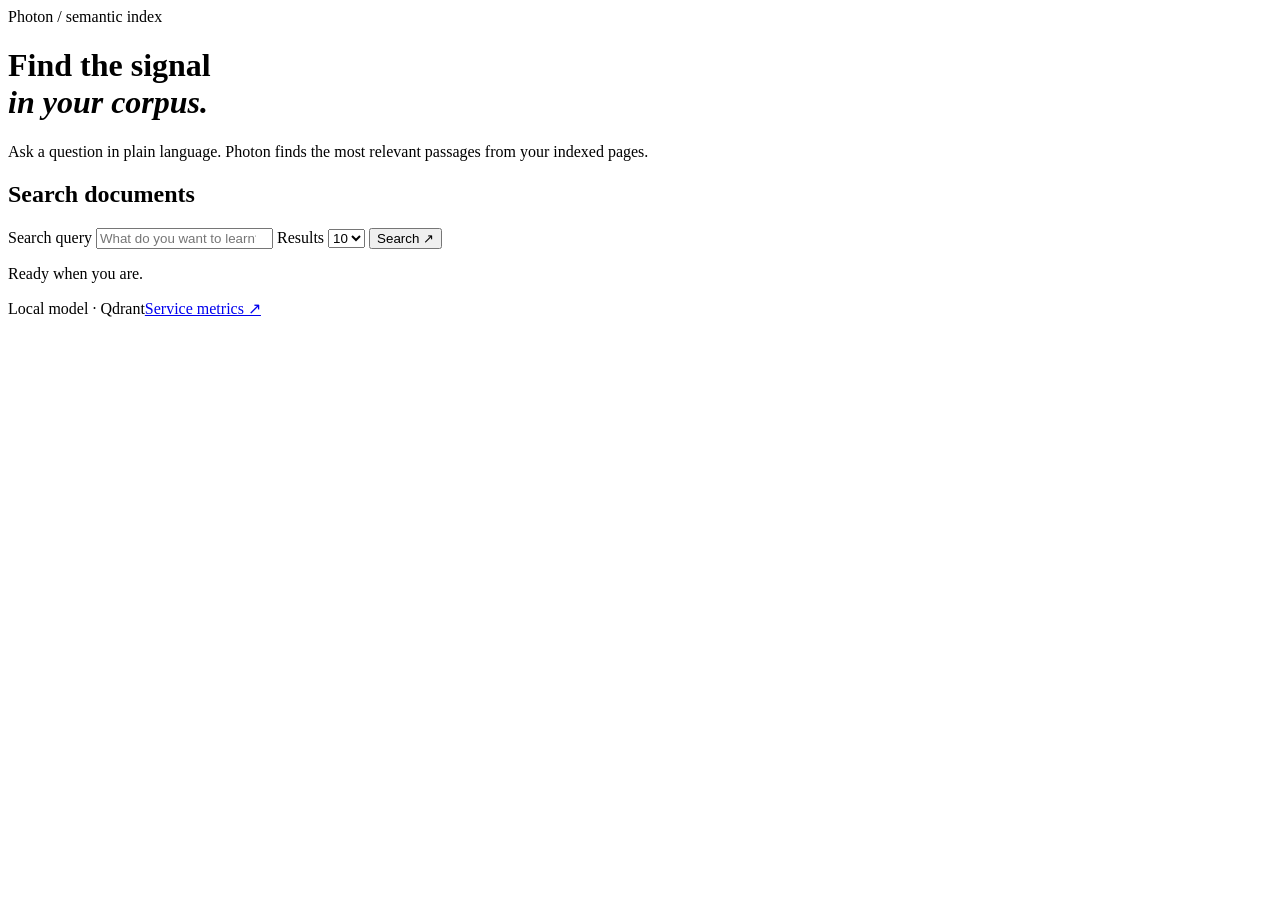
==== search/static/index.html @ 880c8068 "feat: add vanilla search web interface" ====
<!doctype html>
<html lang="en">
  <head>
    <meta charset="utf-8">
    <meta name="viewport" content="width=device-width, initial-scale=1">
    <meta name="description" content="Search Photon’s indexed documents with semantic search.">
    <title>Photon Search</title>
    <link rel="stylesheet" href="/styles.css">
  </head>
  <body>
    <main class="shell">
      <header class="masthead">
        <div class="eyebrow"><span class="signal"></span> Photon / semantic index</div>
        <h1>Find the signal<br><em>in your corpus.</em></h1>
        <p class="intro">Ask a question in plain language. Photon finds the most relevant passages from your indexed pages.</p>
      </header>

      <section class="search-panel" aria-labelledby="search-heading">
        <h2 id="search-heading">Search documents</h2>
        <form id="search-form" class="search-form">
          <label class="sr-only" for="query">Search query</label>
          <input id="query" name="q" type="search" maxlength="4096" placeholder="What do you want to learn?" autocomplete="off" required>
          <label class="limit-label" for="limit">Results
            <select id="limit" name="limit" aria-label="Results per page">
              <option value="10" selected>10</option>
              <option value="20">20</option>
              <option value="50">50</option>
            </select>
          </label>
          <button type="submit">Search <span aria-hidden="true">↗</span></button>
        </form>
        <p id="status" class="status" role="status" aria-live="polite">Ready when you are.</p>
      </section>

      <section id="results" class="results" aria-label="Search results"></section>
      <div class="pagination"><button id="load-more" class="secondary" type="button" hidden>Load more results</button></div>
      <footer><span>Local model · Qdrant</span><a href="/metrics">Service metrics ↗</a></footer>
    </main>
    <script src="/app.js" defer></script>
  </body>
</html>
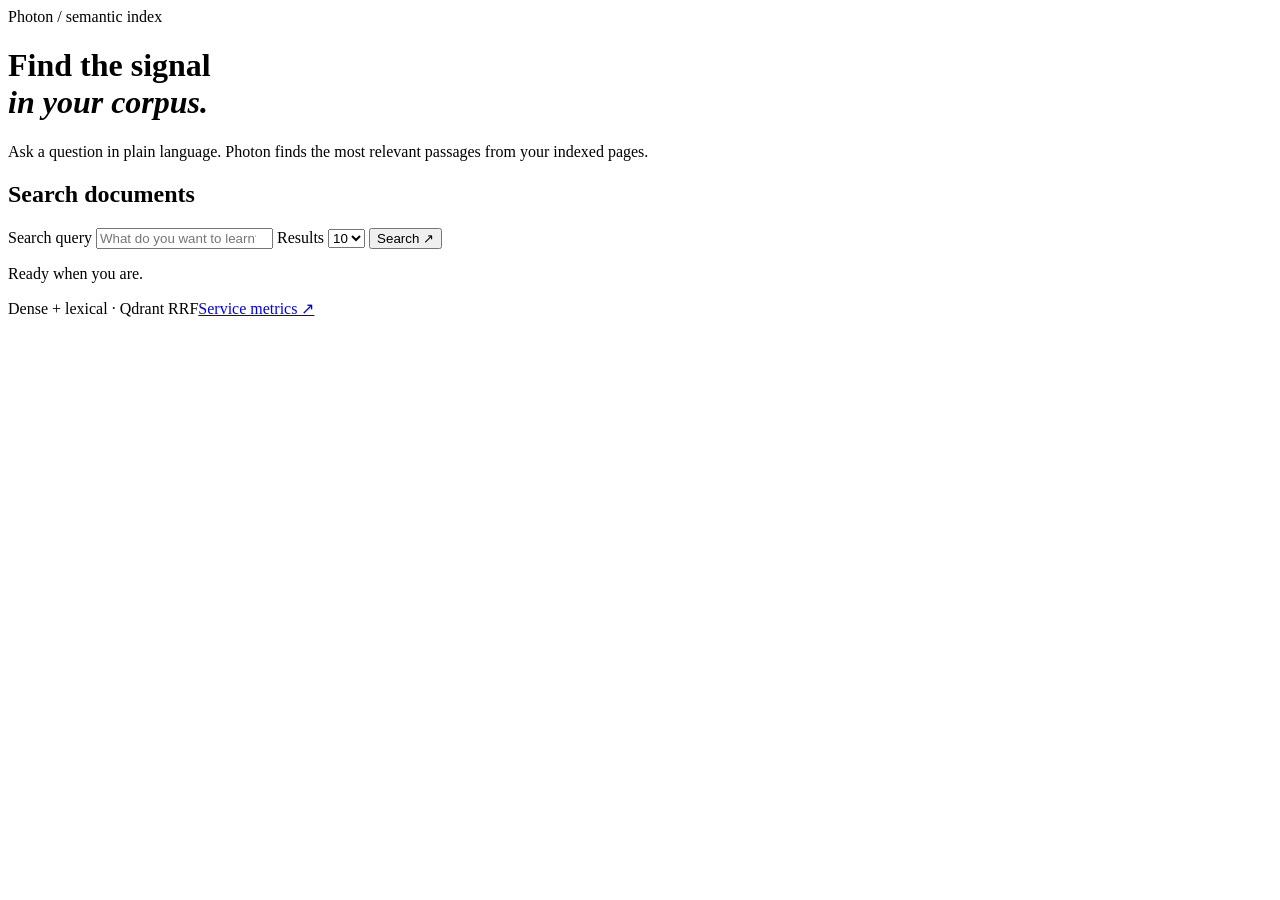
==== commit ae917f02: "feat: version hybrid pagination and result display" ====
--- a/search/static/index.html
+++ b/search/static/index.html
@@ -34,7 +34,7 @@
 
       <section id="results" class="results" aria-label="Search results"></section>
       <div class="pagination"><button id="load-more" class="secondary" type="button" hidden>Load more results</button></div>
-      <footer><span>Local model · Qdrant</span><a href="/metrics">Service metrics ↗</a></footer>
+      <footer><span>Dense + lexical · Qdrant RRF</span><a href="/metrics">Service metrics ↗</a></footer>
     </main>
     <script src="/app.js" defer></script>
   </body>
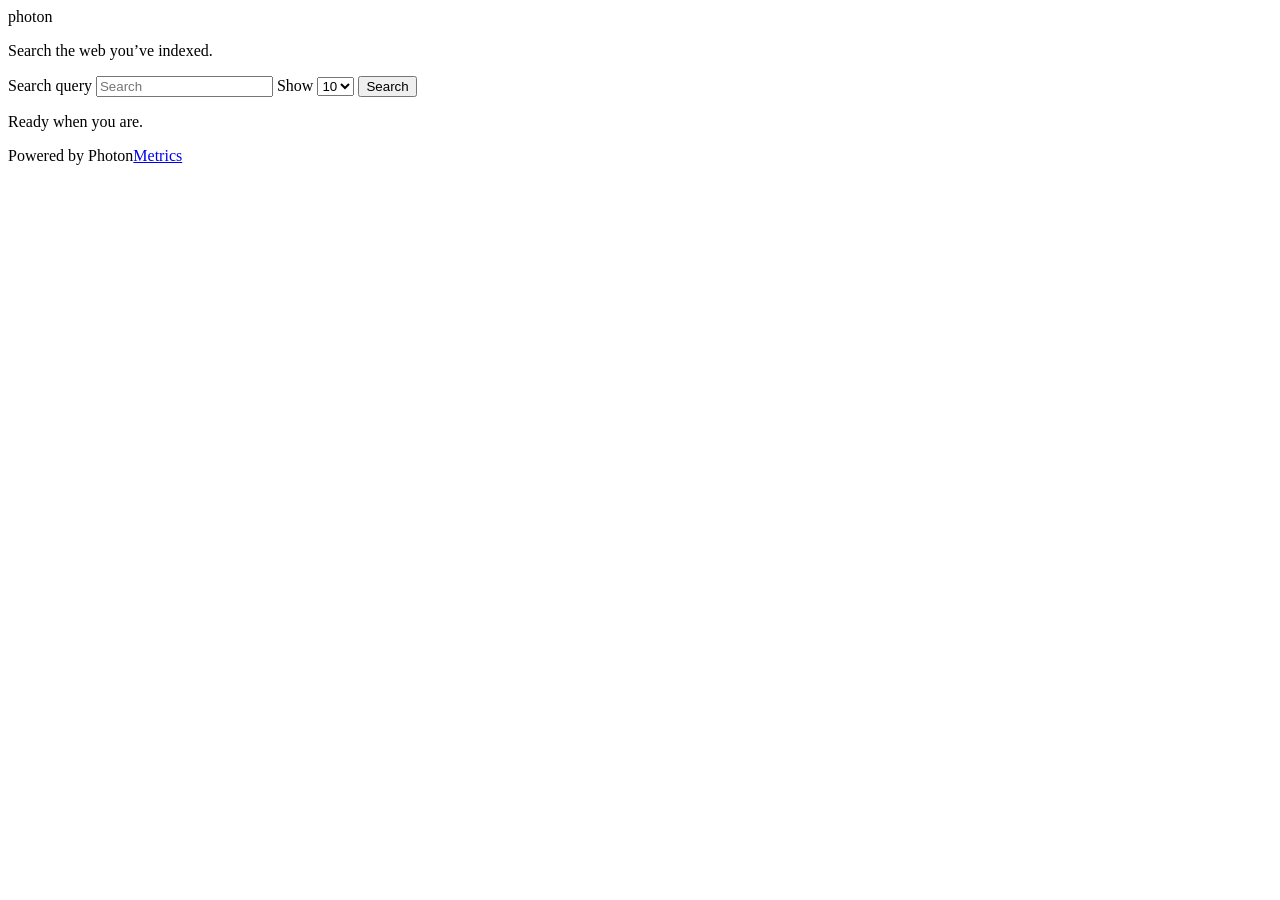
==== commit 994d0b13: "Simplify search UI into Google-style page" ====
--- a/search/static/index.html
+++ b/search/static/index.html
@@ -4,37 +4,31 @@
     <meta charset="utf-8">
     <meta name="viewport" content="width=device-width, initial-scale=1">
     <meta name="description" content="Search Photon’s indexed documents with semantic search.">
-    <title>Photon Search</title>
+    <title>Photon</title>
     <link rel="stylesheet" href="/styles.css">
   </head>
   <body>
     <main class="shell">
-      <header class="masthead">
-        <div class="eyebrow"><span class="signal"></span> Photon / semantic index</div>
-        <h1>Find the signal<br><em>in your corpus.</em></h1>
-        <p class="intro">Ask a question in plain language. Photon finds the most relevant passages from your indexed pages.</p>
-      </header>
-
-      <section class="search-panel" aria-labelledby="search-heading">
-        <h2 id="search-heading">Search documents</h2>
+      <header class="masthead"><div class="logo">photon</div><p>Search the web you’ve indexed.</p></header>
+      <section class="search-panel" aria-label="Search">
         <form id="search-form" class="search-form">
           <label class="sr-only" for="query">Search query</label>
-          <input id="query" name="q" type="search" maxlength="4096" placeholder="What do you want to learn?" autocomplete="off" required>
-          <label class="limit-label" for="limit">Results
+          <input id="query" name="q" type="search" maxlength="4096" placeholder="Search" autocomplete="off" required>
+          <label class="limit-label" for="limit">Show
             <select id="limit" name="limit" aria-label="Results per page">
               <option value="10" selected>10</option>
               <option value="20">20</option>
               <option value="50">50</option>
             </select>
           </label>
-          <button type="submit">Search <span aria-hidden="true">↗</span></button>
+          <button type="submit">Search</button>
         </form>
         <p id="status" class="status" role="status" aria-live="polite">Ready when you are.</p>
       </section>
 
       <section id="results" class="results" aria-label="Search results"></section>
       <div class="pagination"><button id="load-more" class="secondary" type="button" hidden>Load more results</button></div>
-      <footer><span>Dense + lexical · Qdrant RRF</span><a href="/metrics">Service metrics ↗</a></footer>
+      <footer><span>Powered by Photon</span><a href="/metrics">Metrics</a></footer>
     </main>
     <script src="/app.js" defer></script>
   </body>
